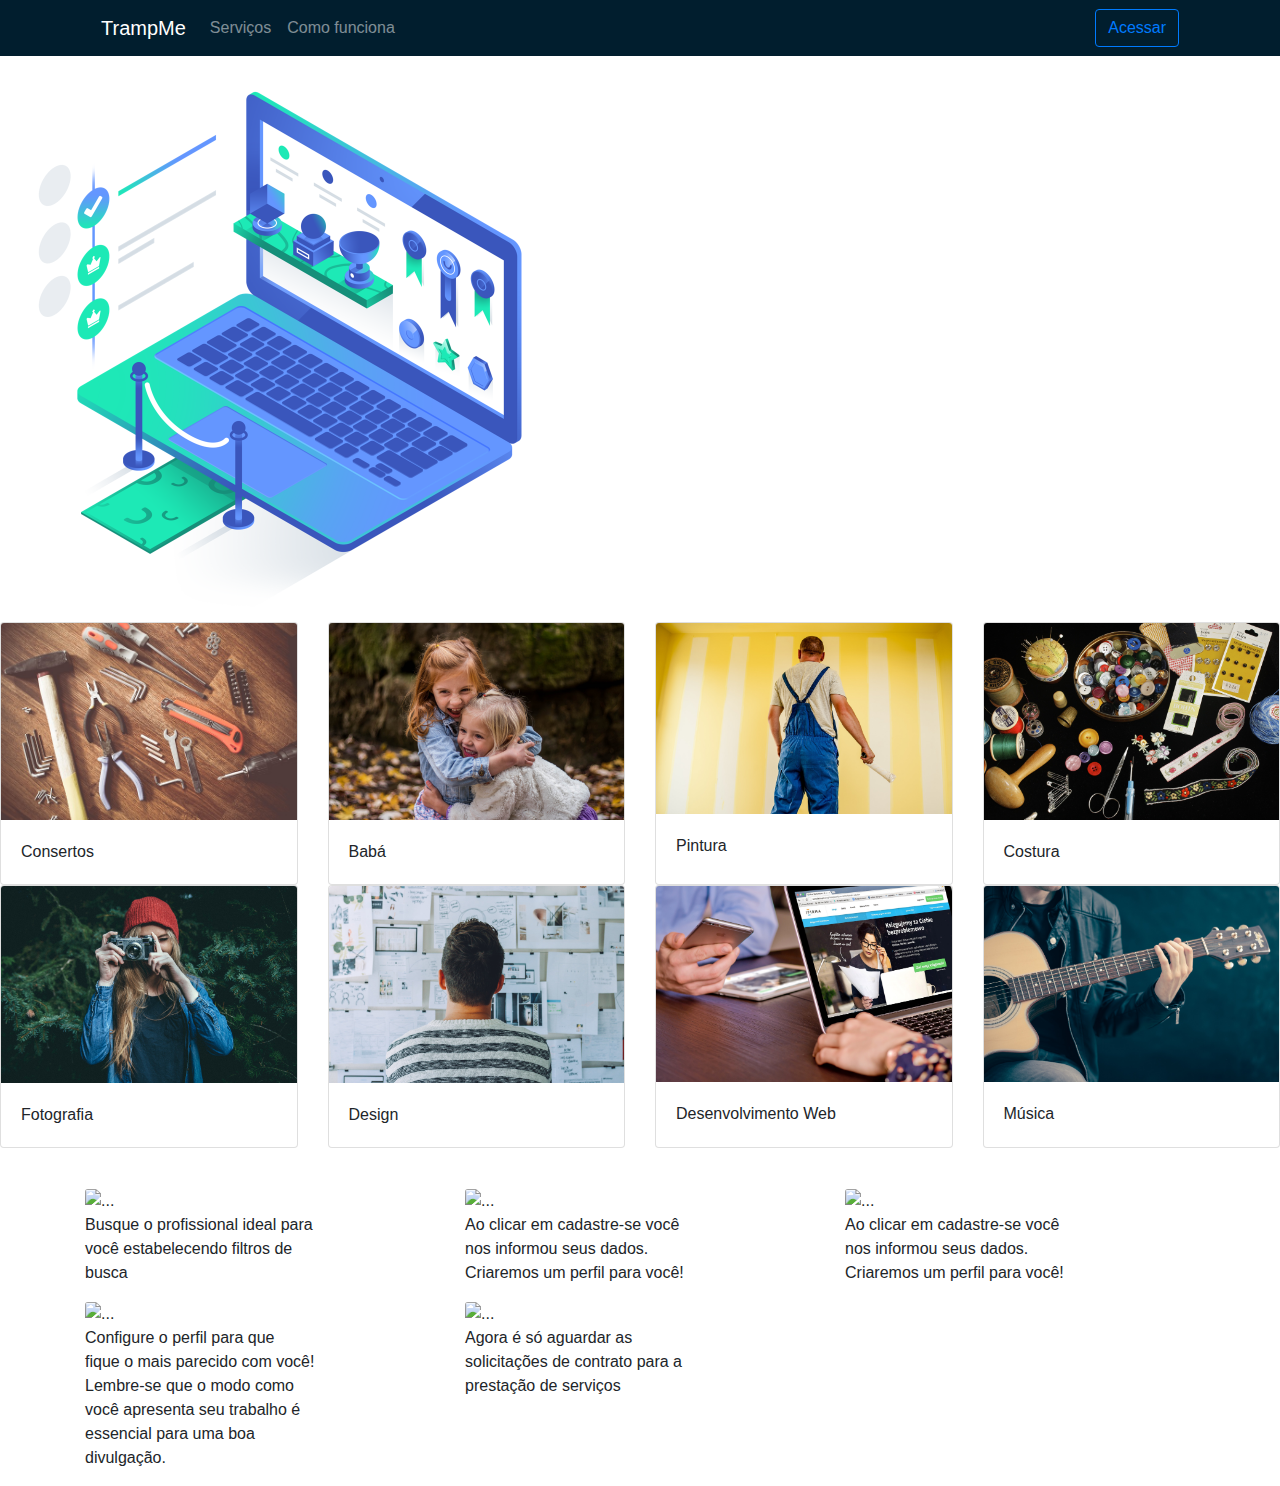
==== Inicial_page.html @ 2e1479bb "inicio" ====
<!DOCTYPE html>
<html lang="pt-br">

<head>
    <title>Inicial</title>
    <meta charset="UTF-8">
    <link rel="stylesheet" type="text/css" href="css/style.css" media="screen" />
    <script type="text/javascript" src="IServices.js"></script>

    <!-- Bootstrap-->
    <link rel="stylesheet" href="https://stackpath.bootstrapcdn.com/bootstrap/4.3.1/css/bootstrap.min.css" integrity="sha384-ggOyR0iXCbMQv3Xipma34MD+dH/1fQ784/j6cY/iJTQUOhcWr7x9JvoRxT2MZw1T" crossorigin="anonymous">
    <script src="https://code.jquery.com/jquery-3.3.1.slim.min.js" integrity="sha384-q8i/X+965DzO0rT7abK41JStQIAqVgRVzpbzo5smXKp4YfRvH+8abtTE1Pi6jizo" crossorigin="anonymous"></script>
    <script src="https://cdnjs.cloudflare.com/ajax/libs/popper.js/1.14.7/umd/popper.min.js" integrity="sha384-UO2eT0CpHqdSJQ6hJty5KVphtPhzWj9WO1clHTMGa3JDZwrnQq4sF86dIHNDz0W1" crossorigin="anonymous"></script>
    <script src="https://stackpath.bootstrapcdn.com/bootstrap/4.3.1/js/bootstrap.min.js" integrity="sha384-JjSmVgyd0p3pXB1rRibZUAYoIIy6OrQ6VrjIEaFf/nJGzIxFDsf4x0xIM+B07jRM" crossorigin="anonymous"></script>

</head>


<body>
    <!--Navbar-->
        <header id="navigation" class="fixed-top justify-content-end" style="background-color: #011E2E;">
                <div class="container">
                    <!--Navbar-->
                    <nav class="navbar navbar-expand-lg navbar-dark bg-#011E2E">
                            <a class="navbar-brand" href="#">TrampMe</a>
                            <button class="navbar-toggler" type="button" data-toggle="collapse" data-target="#navbarSupportedContent" aria-controls="navbarSupportedContent" aria-expanded="false" aria-label="Toggle navigation">
                            <span class="navbar-toggler-icon"></span>
                            </button>
                        
                            <div class="collapse navbar-collapse" id="navbarSupportedContent">
                            <ul class="navbar-nav mr-auto">
                                <li class="nav-item">
                                <a class="nav-link" href="#">Serviços</a>
                                </li>
                                <li class="nav-item">
                                <a class="nav-link" href="#">Como funciona</a>
                                </li>
                            </ul>
                                <button class="btn btn-outline-primary my-2 my-sm-0" type="submit">Acessar</button>
                            </div>
                        </nav>
                </div>
        </header> <br><br><br>

        <img src="images/pc_isometric.png" style="height: 550px; padding-top: 10px">    
<!--Cads das categorias-->
    <section>
        <!--primeira linha de cards-->
        <div class="card-deck">
            <div class="card" style="width: 18rem;">
                    <img src="images/ferramentas.jpg" class="card-img-top" alt="...">
                    <div class="card-body">
                      <p class="card-text">Consertos</p>
                    </div>
            </div>
            <div class="card" style="width: 18rem;">
                    <img src="images/kids.jpg" class="card-img-top" alt="...">
                    <div class="card-body">
                      <p class="card-text">Babá</p>
                    </div>
            </div>
            <div class="card" style="width: 18rem;">
                    <img src="images/pintor.jpg" class="card-img-top" alt="...">
                    <div class="card-body">
                      <p class="card-text">Pintura</p>
                    </div>
            </div>
            <div class="card" style="width: 18rem;">
                    <img src="images/costura.jpg" class="card-img-top" alt="...">
                    <div class="card-body">
                      <p class="card-text">Costura</p>
                    </div>
            </div>
            
        </div>
        <!--segunda linha de cards-->
        <div class="card-deck">
                <div class="card" style="width: 18rem;">
                        <img src="images/fotografo.jpg" class="card-img-top" alt="...">
                        <div class="card-body">
                          <p class="card-text">Fotografia</p>
                        </div>
                </div>
                <div class="card" style="width: 18rem;">
                        <img src="images/design.jpg" class="card-img-top" alt="...">
                        <div class="card-body">
                          <p class="card-text">Design</p>
                        </div>
                </div>
                <div class="card" style="width: 18rem;">
                        <img src="images/web.jpg" class="card-img-top" alt="...">
                        <div class="card-body">
                          <p class="card-text">Desenvolvimento Web</p>
                        </div>
                </div>
                <div class="card" style="width: 18rem;">
                        <img src="images/musica.jpg" class="card-img-top" alt="...">
                        <div class="card-body">
                          <p class="card-text">Música</p>
                        </div>
                </div>
    </section>
<!--grid horizontal de 5 itens-->

<section id="infos" style="padding-top: 40px;">
        <div class="container">
            <div class="row">
                <!-- <div class="col-md-12 wow bounceIn">
          <h2 class="text-uppercase">Working Areas</h2>
        </div> -->
                <div class="col-md-4 wow fadeInUp templatemo-box"
                    data-wow-delay="0.3s">
                    <i class="fa fa-search"></i>
                    <img src="..." class="card-img-top" alt="...">
                    <p>Busque o profissional ideal para<br> 
                        você estabelecendo filtros de <br> 
                        busca</p>
                </div>
                <div class="col-md-4 wow fadeInUp templatemo-box"
                    data-wow-delay="0.3s">
                    <i class="fa fa-search"></i>
                    <img src="..." class="card-img-top" alt="...">
                    <p>Ao clicar em cadastre-se você <br> 
                        nos informou seus dados.<br> 
                        Criaremos um perfil para você!</p>
                </div>
                <div class="col-md-4 wow fadeInUp templatemo-box"
                    data-wow-delay="0.3s">
                    <i class="fa fa-search"></i>
                    <img src="..." class="card-img-top" alt="...">
                    <p>Ao clicar em cadastre-se você <br> 
                        nos informou seus dados.<br> 
                        Criaremos um perfil para você!</p>
                </div>
                <div class="col-md-4 wow fadeInUp templatemo-box"
                    data-wow-delay="0.3s">
                    <i class="fa fa-code"></i>
                    <img src="..." class="card-img-top" alt="...">
                    <p>
                        Configure o perfil para que<br>
                        fique o mais parecido com você! <br>
                        Lembre-se que o modo como<br>
                        você apresenta seu trabalho é<br>
                        essencial para uma boa<br>
                        divulgação. </p>
                </div>
                <div class="col-md-4 wow fadeInUp templatemo-box"
                    data-wow-delay="0.3s">
                    <i class="fa fa-users"></i>
                    <img src="..." class="card-img-top" alt="...">
                    <p>Agora é só aguardar as<br>
                        solicitações de contrato para a<br>
                        prestação de serviços</p>
                </div>
            </div>
        </div>
    </section>
    
</body>
</html>
---- css/style.css ----
h1{
    color: black;
    text-align: right;
}

h2{
    color: black;
    text-align: right;
}

.footer{
    background-color: black; 

}
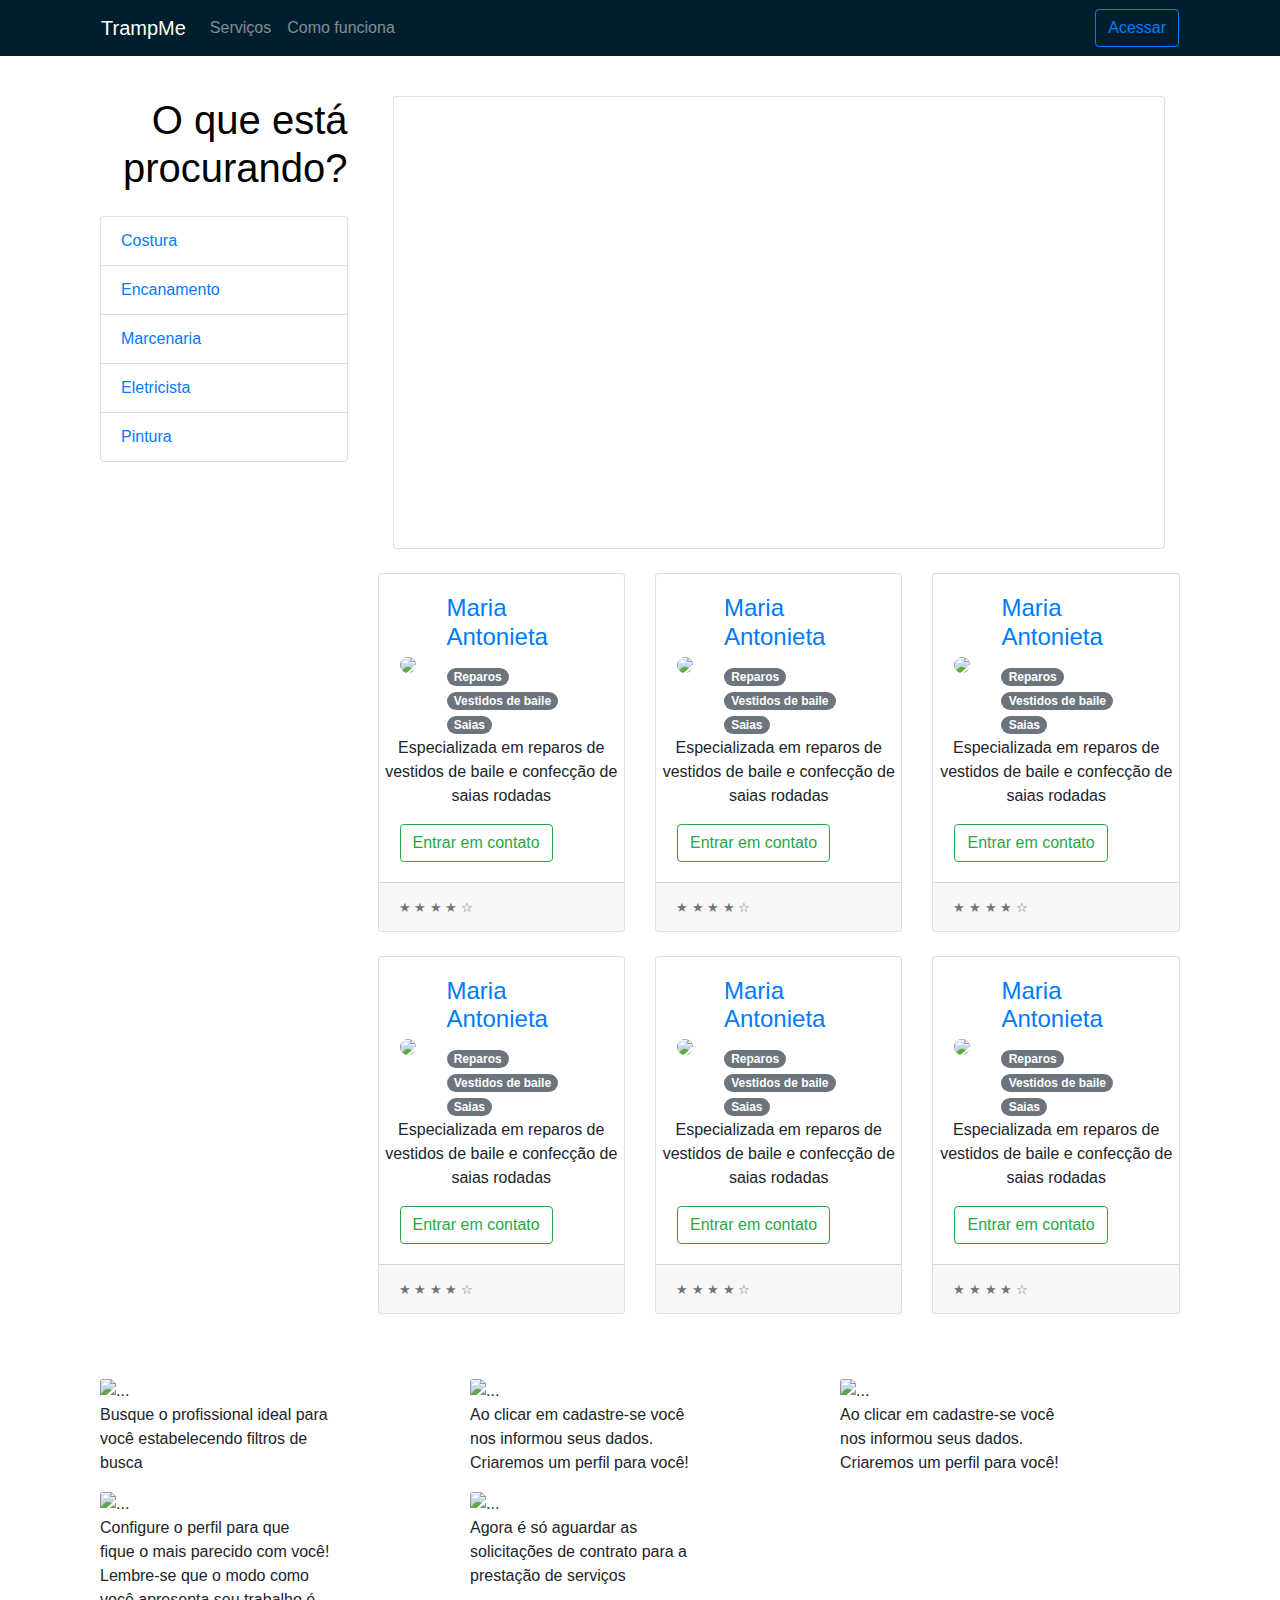
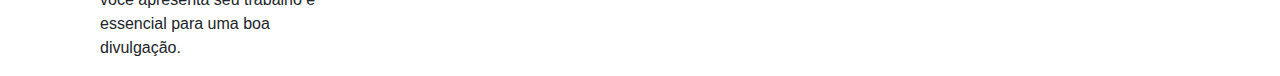
==== commit e1cc252d: "PG Inicial +Mapa +perfis + Categorias" ====
--- a/Inicial_page.html
+++ b/Inicial_page.html
@@ -4,7 +4,7 @@
 <head>
     <title>Inicial</title>
     <meta charset="UTF-8">
-    <link rel="stylesheet" type="text/css" href="css/style.css" media="screen" />
+    <link rel="stylesheet" href="css/style.css" />
     <script type="text/javascript" src="IServices.js"></script>
 
     <!-- Bootstrap-->
@@ -17,144 +17,325 @@
 
 
 <body>
-    <!--Navbar-->
+    <div class="container">
+        <!--Navbar-->
         <header id="navigation" class="fixed-top justify-content-end" style="background-color: #011E2E;">
-                <div class="container">
-                    <!--Navbar-->
-                    <nav class="navbar navbar-expand-lg navbar-dark bg-#011E2E">
-                            <a class="navbar-brand" href="#">TrampMe</a>
-                            <button class="navbar-toggler" type="button" data-toggle="collapse" data-target="#navbarSupportedContent" aria-controls="navbarSupportedContent" aria-expanded="false" aria-label="Toggle navigation">
+            <div class="container">
+                <!--Navbar-->
+                <nav class="navbar navbar-expand-lg navbar-dark bg-#011E2E">
+                    <a class="navbar-brand" href="#">TrampMe</a>
+                    <button class="navbar-toggler" type="button" data-toggle="collapse" data-target="#navbarSupportedContent" aria-controls="navbarSupportedContent" aria-expanded="false" aria-label="Toggle navigation">
                             <span class="navbar-toggler-icon"></span>
                             </button>
-                        
-                            <div class="collapse navbar-collapse" id="navbarSupportedContent">
-                            <ul class="navbar-nav mr-auto">
-                                <li class="nav-item">
+
+                    <div class="collapse navbar-collapse" id="navbarSupportedContent">
+                        <ul class="navbar-nav mr-auto">
+                            <li class="nav-item">
                                 <a class="nav-link" href="#">Serviços</a>
-                                </li>
-                                <li class="nav-item">
+                            </li>
+                            <li class="nav-item">
                                 <a class="nav-link" href="#">Como funciona</a>
-                                </li>
-                            </ul>
-                                <button class="btn btn-outline-primary my-2 my-sm-0" type="submit">Acessar</button>
-                            </div>
-                        </nav>
+                            </li>
+                        </ul>
+                        <button class="btn btn-outline-primary my-2 my-sm-0" type="submit">Acessar</button>
+                    </div>
+                </nav>
+            </div>
+        </header> <br><br><br>
+        <!--Cads das categorias-->
+
+        <!--Botstrap Theme-->
+        <!-- Page Content -->
+        <div class="container">
+
+            <div class="row">
+
+                <div class="col-lg-3">
+
+                    <h1 class="my-4">O que está procurando?</h1>
+                    <div class="list-group">
+                        <a href="#" class="list-group-item">Costura</a>
+                        <a href="#" class="list-group-item">Encanamento</a>
+                        <a href="#" class="list-group-item">Marcenaria</a>
+                        <a href="#" class="list-group-item">Eletricista</a>
+                        <a href="#" class="list-group-item">Pintura</a>
+                    </div>
+
                 </div>
-        </header> <br><br><br>
-
-        <img src="images/pc_isometric.png" style="height: 550px; padding-top: 10px">    
-<!--Cads das categorias-->
-    <section>
-        <!--primeira linha de cards-->
-        <div class="card-deck">
-            <div class="card" style="width: 18rem;">
-                    <img src="images/ferramentas.jpg" class="card-img-top" alt="...">
-                    <div class="card-body">
-                      <p class="card-text">Consertos</p>
-                    </div>
+                <!-- /.col-lg-3 -->
+
+                <div class="col-lg-9">
+
+                    <div id="carouselExampleIndicators" class="carousel slide my-4" data-ride="carousel">
+                        <!--Grid column-->
+                        <div class="col-md-12 mb-12">
+
+                            <!--Card-->
+                            <div class="card card-cascade narrower">
+                                <!--Card content-->
+                                <div class="card-body card-body-cascade text-center">
+                                    <!--Google map-->
+                                    <div id="map-container-google-9" class="z-depth-1-half map-container-5" style="height: 300px">
+                                        <iframe src="https://maps.google.com/maps?q=Madryt&t=&z=13&ie=UTF8&iwloc=&output=embed" frameborder="0" style="border:0" allowfullscreen></iframe>
+                                    </div>
+                                </div>
+                                <!--/.Card content-->
+                            </div>
+                            <!--/.Card-->
+                        </div>
+                        <!--Grid column-->
+                    </div>
+
+                    <div class="row">
+
+                        <!--Card-->
+                        <div class="col-lg-4 col-md-6 mb-4">
+                            <div class="card h-100">
+                                <div class="card-body">
+                                    <div class="row align-items-center">
+                                        <div class="col-lg-auto col-4 mx-auto text-nowrap text-center px-3">
+                                            <a href="">
+                                                <img class="d-block mx-auto rounded-circle img-fluid" src="http://api.randomuser.me/portraits/women/73.jpg">
+                                            </a>
+                                        </div>
+                                        <div class="col-lg text-center text-lg-left">
+                                            <h4 class="card-title">
+                                                <a href="#">Maria Antonieta</a>
+                                            </h4>
+                                            <span class="badge badge-secondary badge-pill">Reparos</span> <span class="badge badge-secondary badge-pill">Vestidos de baile</span> <span class="badge badge-secondary badge-pill">Saias</span>
+
+                                        </div>
+                                        <div class="col-lg-auto col-sm-8 mx-auto">
+                                            <div class="row text-center">
+                                                <p>Especializada em reparos de vestidos de baile e confecção de saias rodadas</p>
+                                                <button class="btn btn-outline-success rounded list-inline-item ml-3">Entrar em contato</button>
+                                            </div>
+                                        </div>
+                                    </div>
+                                </div>
+                                <div class="card-footer">
+                                    <small class="text-muted">&#9733; &#9733; &#9733; &#9733; &#9734;</small>
+                                </div>
+                            </div>
+                        </div>
+                        <!--Fim Card-->
+
+
+                        <!--Card-->
+                        <div class="col-lg-4 col-md-6 mb-4">
+                            <div class="card h-100">
+                                <div class="card-body">
+                                    <div class="row align-items-center">
+                                        <div class="col-lg-auto col-4 mx-auto text-nowrap text-center px-3">
+                                            <a href="">
+                                                <img class="d-block mx-auto rounded-circle img-fluid" src="http://api.randomuser.me/portraits/women/73.jpg">
+                                            </a>
+                                        </div>
+                                        <div class="col-lg text-center text-lg-left">
+                                            <h4 class="card-title">
+                                                <a href="#">Maria Antonieta</a>
+                                            </h4>
+                                            <span class="badge badge-secondary badge-pill">Reparos</span> <span class="badge badge-secondary badge-pill">Vestidos de baile</span> <span class="badge badge-secondary badge-pill">Saias</span>
+
+                                        </div>
+                                        <div class="col-lg-auto col-sm-8 mx-auto">
+                                            <div class="row text-center">
+                                                <p>Especializada em reparos de vestidos de baile e confecção de saias rodadas</p>
+                                                <button class="btn btn-outline-success rounded list-inline-item ml-3">Entrar em contato</button>
+                                            </div>
+                                        </div>
+                                    </div>
+                                </div>
+                                <div class="card-footer">
+                                    <small class="text-muted">&#9733; &#9733; &#9733; &#9733; &#9734;</small>
+                                </div>
+                            </div>
+                        </div>
+                        <!--Fim Card-->
+
+                        <!--Card-->
+                        <div class="col-lg-4 col-md-6 mb-4">
+                            <div class="card h-100">
+                                <div class="card-body">
+                                    <div class="row align-items-center">
+                                        <div class="col-lg-auto col-4 mx-auto text-nowrap text-center px-3">
+                                            <a href="">
+                                                <img class="d-block mx-auto rounded-circle img-fluid" src="http://api.randomuser.me/portraits/women/73.jpg">
+                                            </a>
+                                        </div>
+                                        <div class="col-lg text-center text-lg-left">
+                                            <h4 class="card-title">
+                                                <a href="#">Maria Antonieta</a>
+                                            </h4>
+                                            <span class="badge badge-secondary badge-pill">Reparos</span> <span class="badge badge-secondary badge-pill">Vestidos de baile</span> <span class="badge badge-secondary badge-pill">Saias</span>
+
+                                        </div>
+                                        <div class="col-lg-auto col-sm-8 mx-auto">
+                                            <div class="row text-center">
+                                                <p>Especializada em reparos de vestidos de baile e confecção de saias rodadas</p>
+                                                <button class="btn btn-outline-success rounded list-inline-item ml-3">Entrar em contato</button>
+                                            </div>
+                                        </div>
+                                    </div>
+                                </div>
+                                <div class="card-footer">
+                                    <small class="text-muted">&#9733; &#9733; &#9733; &#9733; &#9734;</small>
+                                </div>
+                            </div>
+                        </div>
+                        <!--Fim Card-->
+
+                        <!--Card-->
+                        <div class="col-lg-4 col-md-6 mb-4">
+                            <div class="card h-100">
+                                <div class="card-body">
+                                    <div class="row align-items-center">
+                                        <div class="col-lg-auto col-4 mx-auto text-nowrap text-center px-3">
+                                            <a href="">
+                                                <img class="d-block mx-auto rounded-circle img-fluid" src="http://api.randomuser.me/portraits/women/73.jpg">
+                                            </a>
+                                        </div>
+                                        <div class="col-lg text-center text-lg-left">
+                                            <h4 class="card-title">
+                                                <a href="#">Maria Antonieta</a>
+                                            </h4>
+                                            <span class="badge badge-secondary badge-pill">Reparos</span> <span class="badge badge-secondary badge-pill">Vestidos de baile</span> <span class="badge badge-secondary badge-pill">Saias</span>
+
+                                        </div>
+                                        <div class="col-lg-auto col-sm-8 mx-auto">
+                                            <div class="row text-center">
+                                                <p>Especializada em reparos de vestidos de baile e confecção de saias rodadas</p>
+                                                <button class="btn btn-outline-success rounded list-inline-item ml-3">Entrar em contato</button>
+                                            </div>
+                                        </div>
+                                    </div>
+                                </div>
+                                <div class="card-footer">
+                                    <small class="text-muted">&#9733; &#9733; &#9733; &#9733; &#9734;</small>
+                                </div>
+                            </div>
+                        </div>
+                        <!--Fim Card-->
+
+                        <!--Card-->
+                        <div class="col-lg-4 col-md-6 mb-4">
+                            <div class="card h-100">
+                                <div class="card-body">
+                                    <div class="row align-items-center">
+                                        <div class="col-lg-auto col-4 mx-auto text-nowrap text-center px-3">
+                                            <a href="">
+                                                <img class="d-block mx-auto rounded-circle img-fluid" src="http://api.randomuser.me/portraits/women/73.jpg">
+                                            </a>
+                                        </div>
+                                        <div class="col-lg text-center text-lg-left">
+                                            <h4 class="card-title">
+                                                <a href="#">Maria Antonieta</a>
+                                            </h4>
+                                            <span class="badge badge-secondary badge-pill">Reparos</span> <span class="badge badge-secondary badge-pill">Vestidos de baile</span> <span class="badge badge-secondary badge-pill">Saias</span>
+
+                                        </div>
+                                        <div class="col-lg-auto col-sm-8 mx-auto">
+                                            <div class="row text-center">
+                                                <p>Especializada em reparos de vestidos de baile e confecção de saias rodadas</p>
+                                                <button class="btn btn-outline-success rounded list-inline-item ml-3">Entrar em contato</button>
+                                            </div>
+                                        </div>
+                                    </div>
+                                </div>
+                                <div class="card-footer">
+                                    <small class="text-muted">&#9733; &#9733; &#9733; &#9733; &#9734;</small>
+                                </div>
+                            </div>
+                        </div>
+                        <!--Fim Card-->
+
+                        <!--Card-->
+                        <div class="col-lg-4 col-md-6 mb-4">
+                            <div class="card h-100">
+                                <div class="card-body">
+                                    <div class="row align-items-center">
+                                        <div class="col-lg-auto col-4 mx-auto text-nowrap text-center px-3">
+                                            <a href="">
+                                                <img class="d-block mx-auto rounded-circle img-fluid" src="http://api.randomuser.me/portraits/women/73.jpg">
+                                            </a>
+                                        </div>
+                                        <div class="col-lg text-center text-lg-left">
+                                            <h4 class="card-title">
+                                                <a href="#">Maria Antonieta</a>
+                                            </h4>
+                                            <span class="badge badge-secondary badge-pill">Reparos</span> <span class="badge badge-secondary badge-pill">Vestidos de baile</span> <span class="badge badge-secondary badge-pill">Saias</span>
+
+                                        </div>
+                                        <div class="col-lg-auto col-sm-8 mx-auto">
+                                            <div class="row text-center">
+                                                <p>Especializada em reparos de vestidos de baile e confecção de saias rodadas</p>
+                                                <button class="btn btn-outline-success rounded list-inline-item ml-3">Entrar em contato</button>
+                                            </div>
+                                        </div>
+                                    </div>
+                                </div>
+                                <div class="card-footer">
+                                    <small class="text-muted">&#9733; &#9733; &#9733; &#9733; &#9734;</small>
+                                </div>
+                            </div>
+                        </div>
+                        <!--Fim Card-->
+
+                    </div>
+                    <!-- /.row -->
+
+                </div>
+                <!-- /.col-lg-9 -->
+
             </div>
-            <div class="card" style="width: 18rem;">
-                    <img src="images/kids.jpg" class="card-img-top" alt="...">
-                    <div class="card-body">
-                      <p class="card-text">Babá</p>
-                    </div>
-            </div>
-            <div class="card" style="width: 18rem;">
-                    <img src="images/pintor.jpg" class="card-img-top" alt="...">
-                    <div class="card-body">
-                      <p class="card-text">Pintura</p>
-                    </div>
-            </div>
-            <div class="card" style="width: 18rem;">
-                    <img src="images/costura.jpg" class="card-img-top" alt="...">
-                    <div class="card-body">
-                      <p class="card-text">Costura</p>
-                    </div>
-            </div>
-            
+            <!-- /.row -->
+
         </div>
-        <!--segunda linha de cards-->
-        <div class="card-deck">
-                <div class="card" style="width: 18rem;">
-                        <img src="images/fotografo.jpg" class="card-img-top" alt="...">
-                        <div class="card-body">
-                          <p class="card-text">Fotografia</p>
-                        </div>
-                </div>
-                <div class="card" style="width: 18rem;">
-                        <img src="images/design.jpg" class="card-img-top" alt="...">
-                        <div class="card-body">
-                          <p class="card-text">Design</p>
-                        </div>
-                </div>
-                <div class="card" style="width: 18rem;">
-                        <img src="images/web.jpg" class="card-img-top" alt="...">
-                        <div class="card-body">
-                          <p class="card-text">Desenvolvimento Web</p>
-                        </div>
-                </div>
-                <div class="card" style="width: 18rem;">
-                        <img src="images/musica.jpg" class="card-img-top" alt="...">
-                        <div class="card-body">
-                          <p class="card-text">Música</p>
-                        </div>
-                </div>
-    </section>
-<!--grid horizontal de 5 itens-->
-
-<section id="infos" style="padding-top: 40px;">
-        <div class="container">
-            <div class="row">
-                <!-- <div class="col-md-12 wow bounceIn">
+        <!-- /.container -->
+
+
+
+
+
+        <!--grid horizontal de 5 itens-->
+
+        <section id="infos" style="padding-top: 40px;">
+            <div class="container">
+                <div class="row">
+                    <!-- <div class="col-md-12 wow bounceIn">
           <h2 class="text-uppercase">Working Areas</h2>
         </div> -->
-                <div class="col-md-4 wow fadeInUp templatemo-box"
-                    data-wow-delay="0.3s">
-                    <i class="fa fa-search"></i>
-                    <img src="..." class="card-img-top" alt="...">
-                    <p>Busque o profissional ideal para<br> 
-                        você estabelecendo filtros de <br> 
-                        busca</p>
-                </div>
-                <div class="col-md-4 wow fadeInUp templatemo-box"
-                    data-wow-delay="0.3s">
-                    <i class="fa fa-search"></i>
-                    <img src="..." class="card-img-top" alt="...">
-                    <p>Ao clicar em cadastre-se você <br> 
-                        nos informou seus dados.<br> 
-                        Criaremos um perfil para você!</p>
-                </div>
-                <div class="col-md-4 wow fadeInUp templatemo-box"
-                    data-wow-delay="0.3s">
-                    <i class="fa fa-search"></i>
-                    <img src="..." class="card-img-top" alt="...">
-                    <p>Ao clicar em cadastre-se você <br> 
-                        nos informou seus dados.<br> 
-                        Criaremos um perfil para você!</p>
-                </div>
-                <div class="col-md-4 wow fadeInUp templatemo-box"
-                    data-wow-delay="0.3s">
-                    <i class="fa fa-code"></i>
-                    <img src="..." class="card-img-top" alt="...">
-                    <p>
-                        Configure o perfil para que<br>
-                        fique o mais parecido com você! <br>
-                        Lembre-se que o modo como<br>
-                        você apresenta seu trabalho é<br>
-                        essencial para uma boa<br>
-                        divulgação. </p>
-                </div>
-                <div class="col-md-4 wow fadeInUp templatemo-box"
-                    data-wow-delay="0.3s">
-                    <i class="fa fa-users"></i>
-                    <img src="..." class="card-img-top" alt="...">
-                    <p>Agora é só aguardar as<br>
-                        solicitações de contrato para a<br>
-                        prestação de serviços</p>
+                    <div class="col-md-4 wow fadeInUp templatemo-box" data-wow-delay="0.3s">
+                        <i class="fa fa-search"></i>
+                        <img src="..." class="card-img-top" alt="...">
+                        <p>Busque o profissional ideal para<br> você estabelecendo filtros de <br> busca
+                        </p>
+                    </div>
+                    <div class="col-md-4 wow fadeInUp templatemo-box" data-wow-delay="0.3s">
+                        <i class="fa fa-search"></i>
+                        <img src="..." class="card-img-top" alt="...">
+                        <p>Ao clicar em cadastre-se você <br> nos informou seus dados.<br> Criaremos um perfil para você!</p>
+                    </div>
+                    <div class="col-md-4 wow fadeInUp templatemo-box" data-wow-delay="0.3s">
+                        <i class="fa fa-search"></i>
+                        <img src="..." class="card-img-top" alt="...">
+                        <p>Ao clicar em cadastre-se você <br> nos informou seus dados.<br> Criaremos um perfil para você!</p>
+                    </div>
+                    <div class="col-md-4 wow fadeInUp templatemo-box" data-wow-delay="0.3s">
+                        <i class="fa fa-code"></i>
+                        <img src="..." class="card-img-top" alt="...">
+                        <p>
+                            Configure o perfil para que<br> fique o mais parecido com você! <br> Lembre-se que o modo como<br> você apresenta seu trabalho é<br> essencial para uma boa<br> divulgação. </p>
+                    </div>
+                    <div class="col-md-4 wow fadeInUp templatemo-box" data-wow-delay="0.3s">
+                        <i class="fa fa-users"></i>
+                        <img src="..." class="card-img-top" alt="...">
+                        <p>Agora é só aguardar as<br> solicitações de contrato para a<br> prestação de serviços</p>
+                    </div>
                 </div>
             </div>
-        </div>
-    </section>
-    
+        </section>
+    </div>
 </body>
+
 </html>--- a/css/style.css
+++ b/css/style.css
@@ -1,14 +1,68 @@
-h1{
+h1 {
     color: black;
     text-align: right;
 }
 
-h2{
+h2 {
     color: black;
     text-align: right;
 }
 
-.footer{
-    background-color: black; 
+.footer {
+    background-color: black;
+}
 
+.que {
+    width: 100%
+}
+
+@media (min-width: 576px) {
+    .que {
+        padding: 0px;
+    }
+}
+
+@media (min-width: 768px) {
+    .que {
+        padding: 160px;
+    }
+}
+
+@media (min-width: 992px) {
+    .que {
+        padding: 200px;
+    }
+}
+
+@media (min-width: 1200px) {
+    .que {
+        padding: 20px;
+    }
+}
+
+@media (min-width: 1400px) {
+    .que {
+        padding: 20px;
+    }
+}
+
+@media (min-width: 1600px) {
+    .que {
+        padding: 20px;
+    }
+}
+
+.map-container-5 {
+    overflow: hidden;
+    padding-bottom: 56.25%;
+    position: relative;
+    height: 0;
+}
+
+.map-container-5 iframe {
+    left: 0;
+    top: 0;
+    height: 100%;
+    width: 100%;
+    position: absolute;
 }